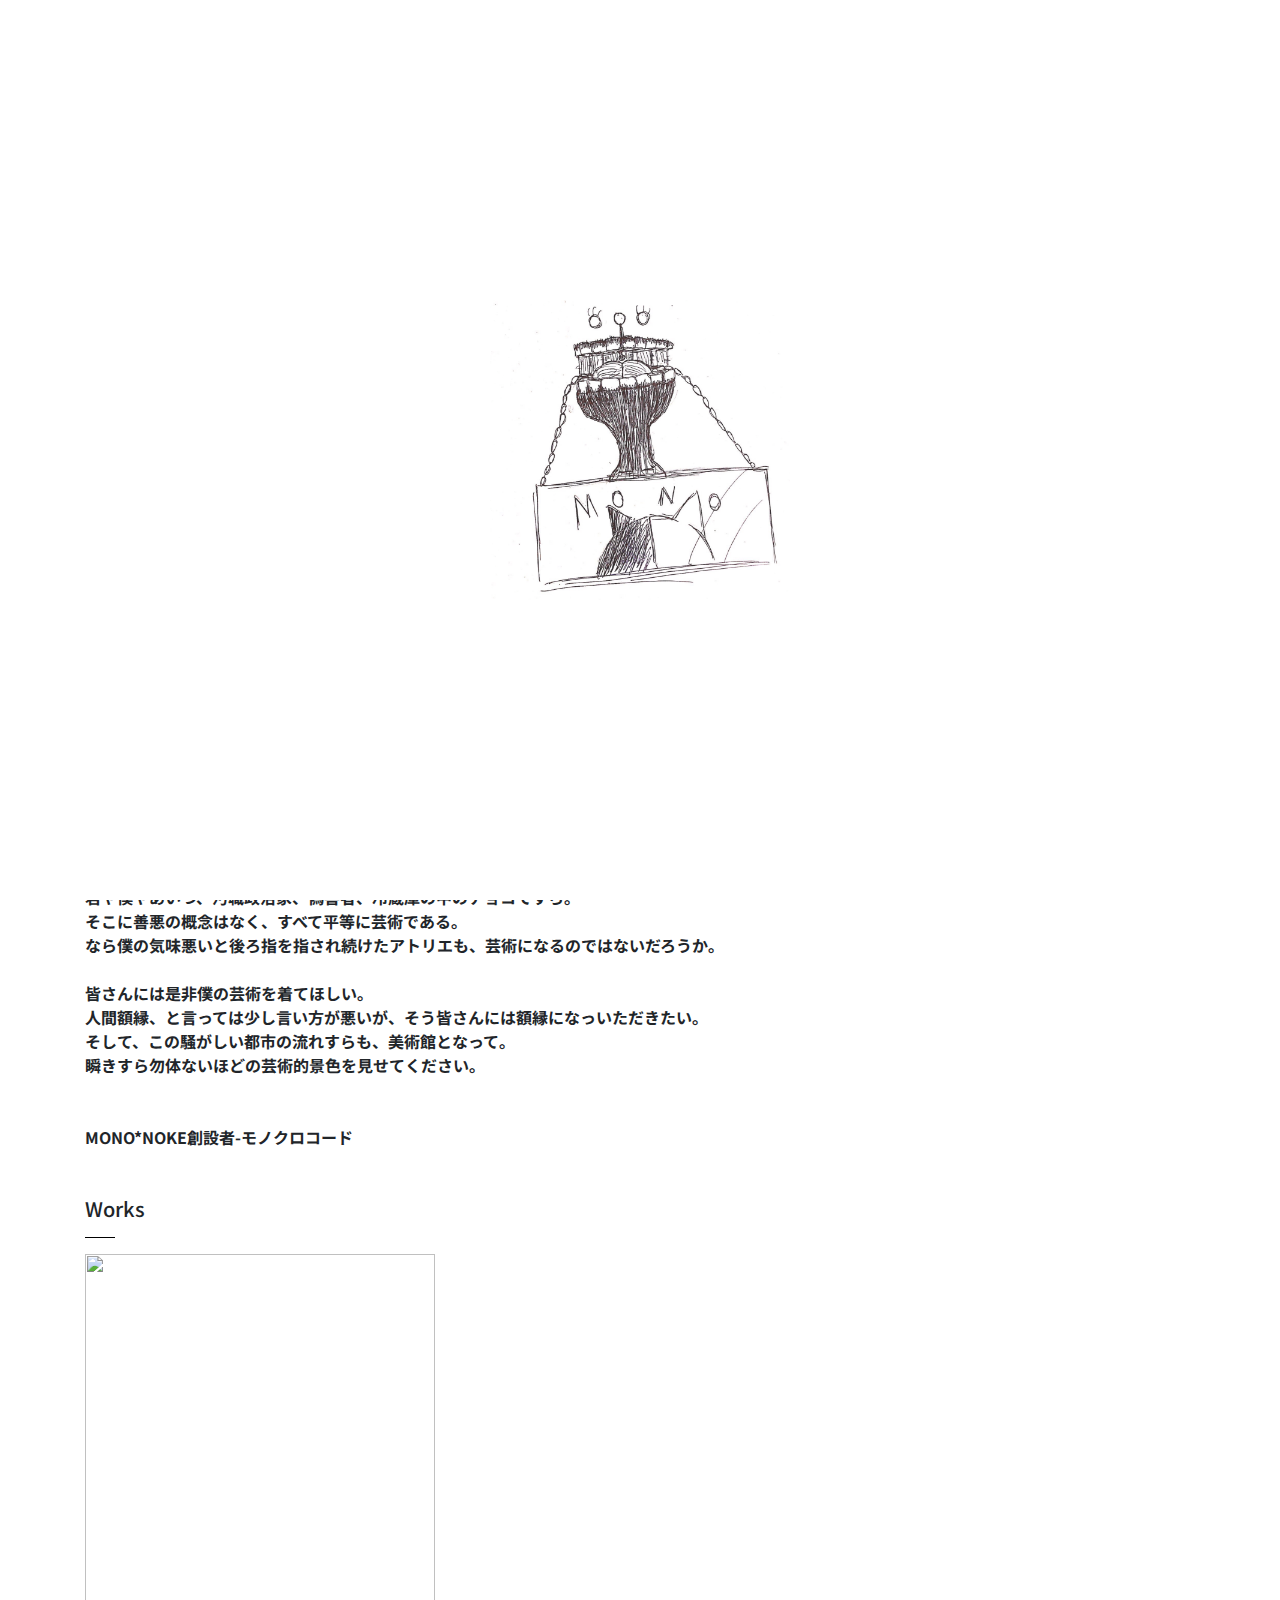
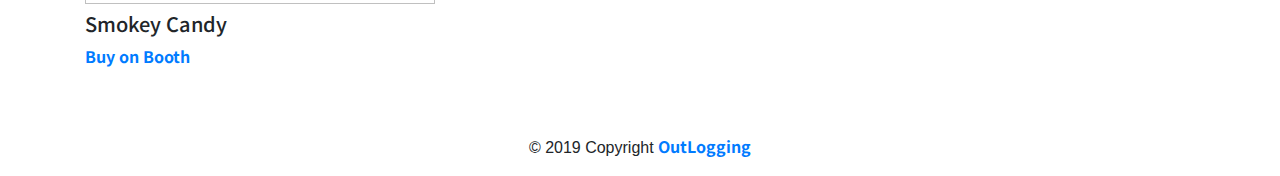
==== mononoke/index.html @ 8a81fe1f "add: mononoke site" ====
<!doctype html>
<html lang="ja">
    <head>
        <!-- 文字コード設定 -->
        <meta charset="utf-8">
        
        <!-- jsファイル読み込み -->
        <script src="js/jquery.js"></script>
        <script src="js/bootstrap.js"></script>
        <script src="js/lity.js"></script>
        
        <!-- cssファイル読み込み -->
        <link rel="stylesheet" href="css/main.css">
        <link rel="stylesheet" href="css/bootstrap.css">
        <link rel="stylesheet" href="css/lity.css">
        <link rel="stylesheet" href="https://use.fontawesome.com/releases/v5.8.2/css/all.css" integrity="sha384-oS3vJWv+0UjzBfQzYUhtDYW+Pj2yciDJxpsK1OYPAYjqT085Qq/1cq5FLXAZQ7Ay" crossorigin="anonymous">
        
        <!-- Googleフォント読み込み -->
        <link href="https://fonts.googleapis.com/css?family=Noto+Sans+JP:700,900" rel="stylesheet">
        
        <!-- アイコン読み込み -->
        <link rel="apple-touch-icon" sizes="180x180" href="img/apple-touch-icon.png">
        <link rel="icon" type="image/png" sizes="32x32" href="img/favicon-32x32.png">
        <link rel="icon" type="image/png" sizes="16x16" href="img/favicon-16x16.png">
        <link rel="manifest" href="img/site.webmanifest">
        <link rel="mask-icon" href="img/safari-pinned-tab.svg" color="#5bbad5">
        <link rel="shortcut icon" href="img/favicon.ico">
        <meta name="msapplication-TileColor" content="#da532c">
        <meta name="msapplication-config" content="img/browserconfig.xml">
        <meta name="theme-color" content="#ffffff">

        <!-- 画面サイズ設定 -->
        <meta name="viewport" content="width=device-width, initial-scale=1, shrink-to-fit=no">
        
        <!-- Google用メタタグ -->
        <meta itemprop="name" content="MONO*NOKE">
        <meta itemprop="description" content="MONO*NOKE OfficialSite">
        <meta itemprop="image" content="img/logo_main.jpg">

        <!-- Facebook用メタタグ -->
        <meta property="og:url" content="https://apps.m86.work/genkai/">
        <meta property="og:type" content="website">
        <meta property="og:title" content="MONO*NOKE">
        <meta property="og:description" content="MONO*NOKE OfficialSite">
        <meta property="og:image" content="img/logo_main.jpg">

        <!-- Twitter用メタタグ -->
        <meta name="twitter:card" content="summary_large_image">
        <meta name="twitter:title" content="MONO*NOKE">
        <meta name="twitter:description" content="MONO*NOKE OfficialSite">
        <meta name="twitter:image" content="img/logo_main.jpg">

        <!-- HTML用メタタグ -->
        <title>MONO*NOKE</title>
        <meta name="description" content="MONO*NOKE OfficialSite">

        <style>
        @media screen and (max-width: 480px) {
            .mobile {
                font-size : 22px; 
            }
            .mobile-h {
                font-size : 15px; 
            }
        }
        </style>
    </head>
    <body>
        <!-- 読み込み中の画面 -->
        <div id="loader-bg"> 
          <div id="loader">
            <img src="img/logo_main.png" width="300" height="300" alt="Loading..." class="mx-auto d-block"/>
          </div>
        </div>
        
        <!-- 読み込み画面表示スクリプト -->
        <script>
            $(function() {
              var h = $(window).height(); 

              $('#contents').css('display','none');//コンテンツを非表示に
              $('#loader-bg ,#loader').height(h).css('display','block');//ローディング画像を表示
            });

            $(window).load(function () { //読み込み完了したら実行する
              $('#loader-bg').delay(900).fadeOut(800);//ローディングを隠す
              $('#loader').delay(600).fadeOut(300);
              $('#contents').css('display', 'block');//コンテンツを表示する
            });

            $(function(){
              setTimeout('stopload()',10000);　//いつまでもローディング状態にならないように10秒で強制表示させる

            });

            function stopload(){ //強制表示の関数
              $('#contents').css('display','block');
              $('#loader-bg').delay(900).fadeOut(800);
              $('#loader').delay(600).fadeOut(300);
            }
        </script>
        <div id="contents">
            <nav class="navbar navbar-light">
                <span class="navbar-brand mb-0 h1">MONO*NOKE</span>
                <button type="button" class="navbar-toggler" data-toggle="collapse" data-target="#navbarNav" aria-controls="navbarNav" aria-expanded="false" aria-label="ナビゲーションの切替">
                    <span class="navbar-toggler-icon"></span>
                </button>
                <div class="collapse navbar-collapse" id="navbarNav">
                    <ul class="navbar-nav">
                        <li class="nav-item">
                            <a class="nav-link" href="../">ホーム</a>
                        </li>
                        <li class="nav-item active">
                            <a class="nav-link" href="#">MONO*NOKE</a>
                        </li>
                    </ul>
                </div>
            </nav>
            <div class="jumbotron jumbotron-fluid">
                <div class="container jt-pos text-white">
                    <h1 class="display-4 mobile">MONO*NOKE OfficialSite</h1>
                    <p class="lead mobile-h">「芸術を着る」新しいブランド</p>
                </div>
            </div>
            <div class="container">
                <h5 class="mt-5">Philosophy</h5>
                <hr width="30" align="left" color="black">
                <p>世界は芸術でできている。<br>
                君や僕やあいつ、汚職政治家、偽善者、冷蔵庫の中のチョコですら。<br>
                そこに善悪の概念はなく、すべて平等に芸術である。<br>
                なら僕の気味悪いと後ろ指を指され続けたアトリエも、芸術になるのではないだろうか。<br><br>
                皆さんには是非僕の芸術を着てほしい。<br>
                人間額縁、と言っては少し言い方が悪いが、そう皆さんには額縁になっいただきたい。<br>
                そして、この騒がしい都市の流れすらも、美術館となって。<br>
                瞬きすら勿体ないほどの芸術的景色を見せてください。<br><br><br>
                MONO*NOKE創設者-モノクロコード</p>
                <h5 class="mt-5">Works</h5>
                <hr width="30" align="left" color="black">
                <div class="row">
                    <div class="col-sm-4">
                        <img src="https://i.gyazo.com/8aacaa8676dad87f8339e4efebc0fb1c.png" width="350px" height="350px">
                        <h5 class="mt-2">Smokey Candy</h5>
                        <a href="https://mono-noke.booth.pm/items/1557360">Buy on Booth</a>                      
                    </div>
                </div>
            </div>
            <footer class="page-footer font-small blue mt-5">
                <div class="footer-copyright text-center py-3">© 2019 Copyright
                    <a href="https://twitter.com/outlogging_" target="_blank"> OutLogging</a>
                </div>
            </footer>
        </div>
    </body>
</html>
---- mononoke/css/main.css ----
#loader-bg {
  display: none;
  position: fixed;
  width: 100%;
  height: 100%;
  top: 0px;
  left: 0px;
  background: #fff;
  z-index: 1;
}
#loader {
  display: none;
  position: fixed;
  top: 50%;
  left: 50%;
  width: 300px;
  height: 300px;
  margin-top: -150px;
  margin-left: -150px;
  color: #fff;
  z-index: 2;
}
h1, h3, h5 {
    font-family: 'Noto Sans JP', sans-serif;
    font-weight: 900;
}
p, a {
    font-family: 'Noto Sans JP', sans-serif;
    font-weight: 700;
}
.jumbotron {
  background-image: url("https://i.gyazo.com/de90e9700b467477d4bca34975f12e24.png");
  background-size: cover;
  height: 700px;
  position: relative;
}
.jt-pos {
  position: absolute;
  top: 50%;
  left: 50%;
  -webkit-transform : translate(-50%,-50%);
  transform : translate(-50%,-50%);
  width: 100px;
  text-align: center;/*一応BOX内の文字も中央寄せ*/
}
---- mononoke/css/lity.css ----
/*! Lity - v2.3.1 - 2018-04-20
* http://sorgalla.com/lity/
* Copyright (c) 2015-2018 Jan Sorgalla; Licensed MIT */
.lity {
  z-index: 9990;
  position: fixed;
  top: 0;
  right: 0;
  bottom: 0;
  left: 0;
  white-space: nowrap;
  background: #0b0b0b;
  background: rgba(0, 0, 0, 0.9);
  outline: none !important;
  opacity: 0;
  -webkit-transition: opacity 0.3s ease;
  -o-transition: opacity 0.3s ease;
  transition: opacity 0.3s ease;
}
.lity.lity-opened {
  opacity: 1;
}
.lity.lity-closed {
  opacity: 0;
}
.lity * {
  -webkit-box-sizing: border-box;
     -moz-box-sizing: border-box;
          box-sizing: border-box;
}
.lity-wrap {
  z-index: 9990;
  position: fixed;
  top: 0;
  right: 0;
  bottom: 0;
  left: 0;
  text-align: center;
  outline: none !important;
}
.lity-wrap:before {
  content: '';
  display: inline-block;
  height: 100%;
  vertical-align: middle;
  margin-right: -0.25em;
}
.lity-loader {
  z-index: 9991;
  color: #fff;
  position: absolute;
  top: 50%;
  margin-top: -0.8em;
  width: 100%;
  text-align: center;
  font-size: 14px;
  font-family: Arial, Helvetica, sans-serif;
  opacity: 0;
  -webkit-transition: opacity 0.3s ease;
  -o-transition: opacity 0.3s ease;
  transition: opacity 0.3s ease;
}
.lity-loading .lity-loader {
  opacity: 1;
}
.lity-container {
  z-index: 9992;
  position: relative;
  text-align: left;
  vertical-align: middle;
  display: inline-block;
  white-space: normal;
  max-width: 100%;
  max-height: 100%;
  outline: none !important;
}
.lity-content {
  z-index: 9993;
  width: 100%;
  -webkit-transform: scale(1);
      -ms-transform: scale(1);
       -o-transform: scale(1);
          transform: scale(1);
  -webkit-transition: -webkit-transform 0.3s ease;
  transition: -webkit-transform 0.3s ease;
  -o-transition: -o-transform 0.3s ease;
  transition: transform 0.3s ease;
  transition: transform 0.3s ease, -webkit-transform 0.3s ease, -o-transform 0.3s ease;
}
.lity-loading .lity-content,
.lity-closed .lity-content {
  -webkit-transform: scale(0.8);
      -ms-transform: scale(0.8);
       -o-transform: scale(0.8);
          transform: scale(0.8);
}
.lity-content:after {
  content: '';
  position: absolute;
  left: 0;
  top: 0;
  bottom: 0;
  display: block;
  right: 0;
  width: auto;
  height: auto;
  z-index: -1;
  -webkit-box-shadow: 0 0 8px rgba(0, 0, 0, 0.6);
          box-shadow: 0 0 8px rgba(0, 0, 0, 0.6);
}
.lity-close {
  z-index: 9994;
  width: 35px;
  height: 35px;
  position: fixed;
  right: 0;
  top: 0;
  -webkit-appearance: none;
  cursor: pointer;
  text-decoration: none;
  text-align: center;
  padding: 0;
  color: #fff;
  font-style: normal;
  font-size: 35px;
  font-family: Arial, Baskerville, monospace;
  line-height: 35px;
  text-shadow: 0 1px 2px rgba(0, 0, 0, 0.6);
  border: 0;
  background: none;
  outline: none;
  -webkit-box-shadow: none;
          box-shadow: none;
}
.lity-close::-moz-focus-inner {
  border: 0;
  padding: 0;
}
.lity-close:hover,
.lity-close:focus,
.lity-close:active,
.lity-close:visited {
  text-decoration: none;
  text-align: center;
  padding: 0;
  color: #fff;
  font-style: normal;
  font-size: 35px;
  font-family: Arial, Baskerville, monospace;
  line-height: 35px;
  text-shadow: 0 1px 2px rgba(0, 0, 0, 0.6);
  border: 0;
  background: none;
  outline: none;
  -webkit-box-shadow: none;
          box-shadow: none;
}
.lity-close:active {
  top: 1px;
}
/* Image */
.lity-image img {
  max-width: 100%;
  display: block;
  line-height: 0;
  border: 0;
}
/* iFrame */
.lity-iframe .lity-container,
.lity-youtube .lity-container,
.lity-vimeo .lity-container,
.lity-facebookvideo .lity-container,
.lity-googlemaps .lity-container {
  width: 100%;
  max-width: 964px;
}
.lity-iframe-container {
  width: 100%;
  height: 0;
  padding-top: 56.25%;
  overflow: auto;
  pointer-events: auto;
  -webkit-transform: translateZ(0);
          transform: translateZ(0);
  -webkit-overflow-scrolling: touch;
}
.lity-iframe-container iframe {
  position: absolute;
  display: block;
  top: 0;
  left: 0;
  width: 100%;
  height: 100%;
  -webkit-box-shadow: 0 0 8px rgba(0, 0, 0, 0.6);
          box-shadow: 0 0 8px rgba(0, 0, 0, 0.6);
  background: #000;
}
.lity-hide {
  display: none;
}
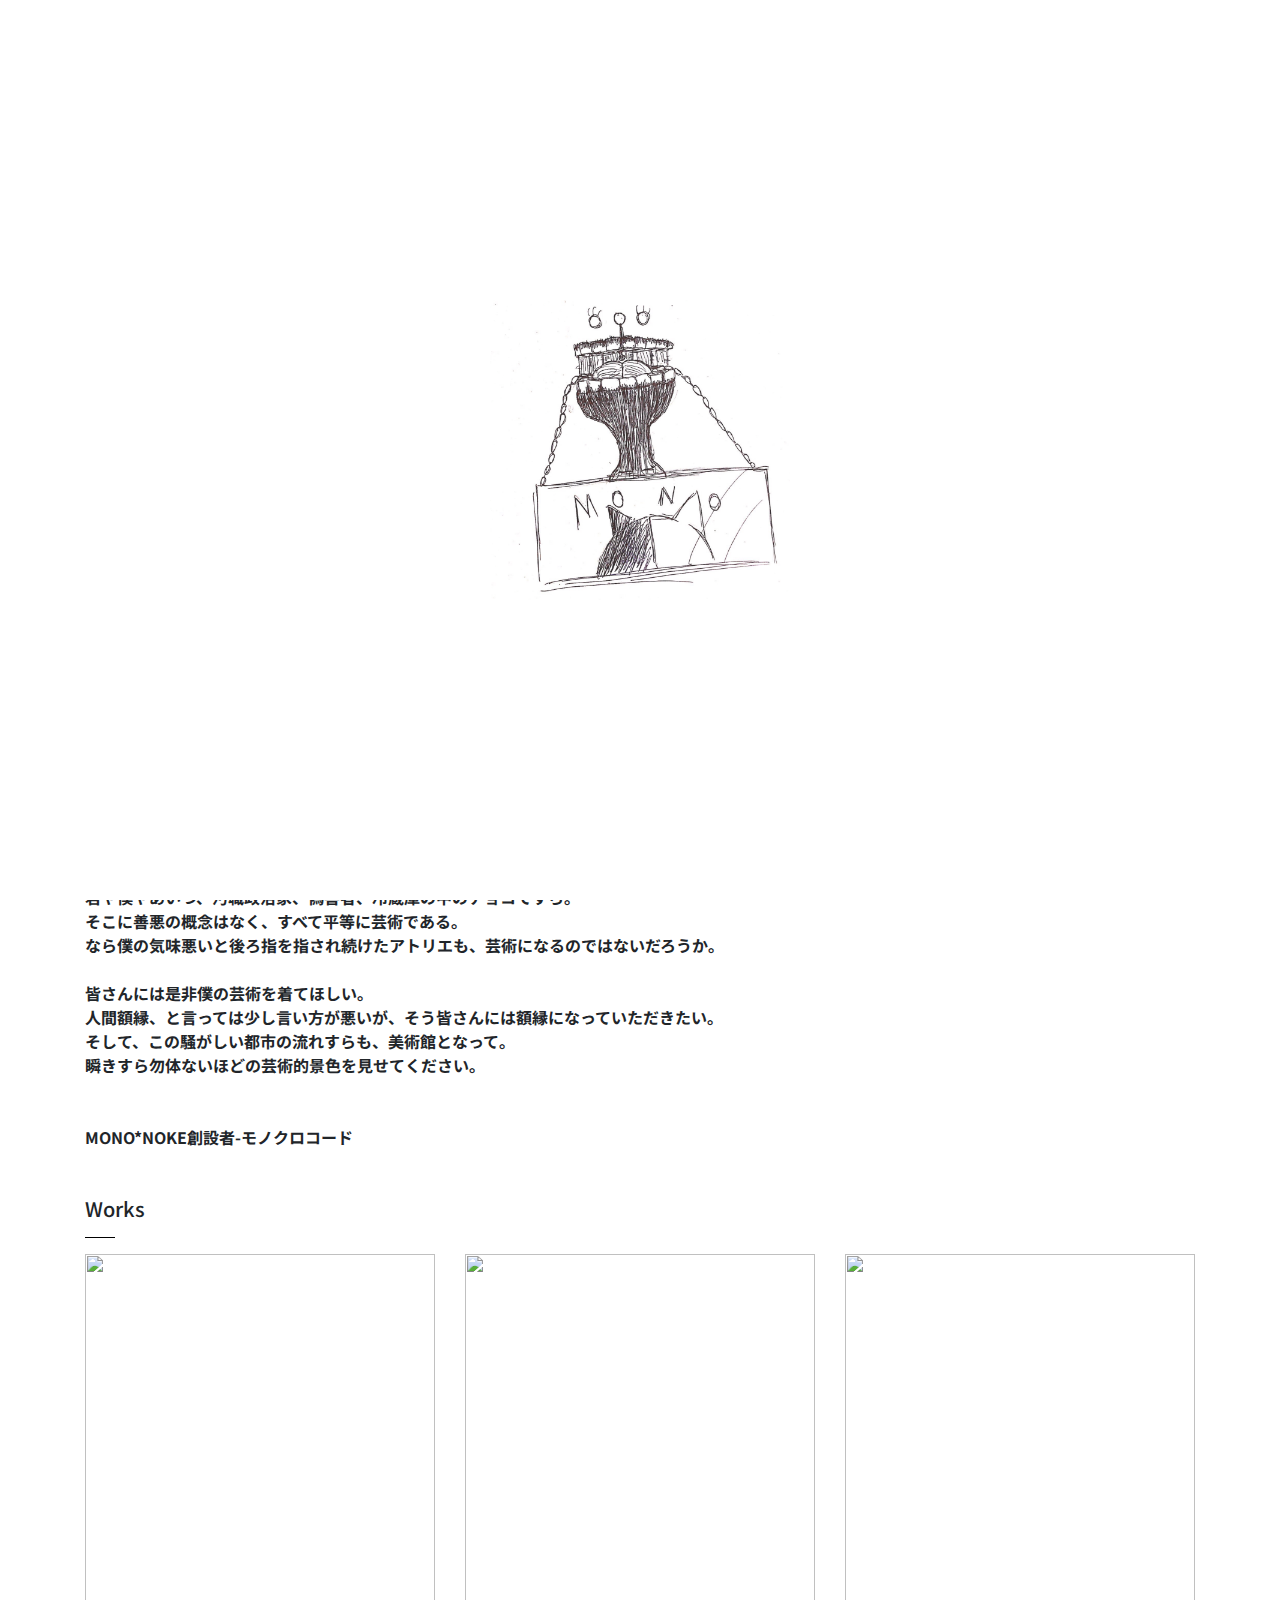
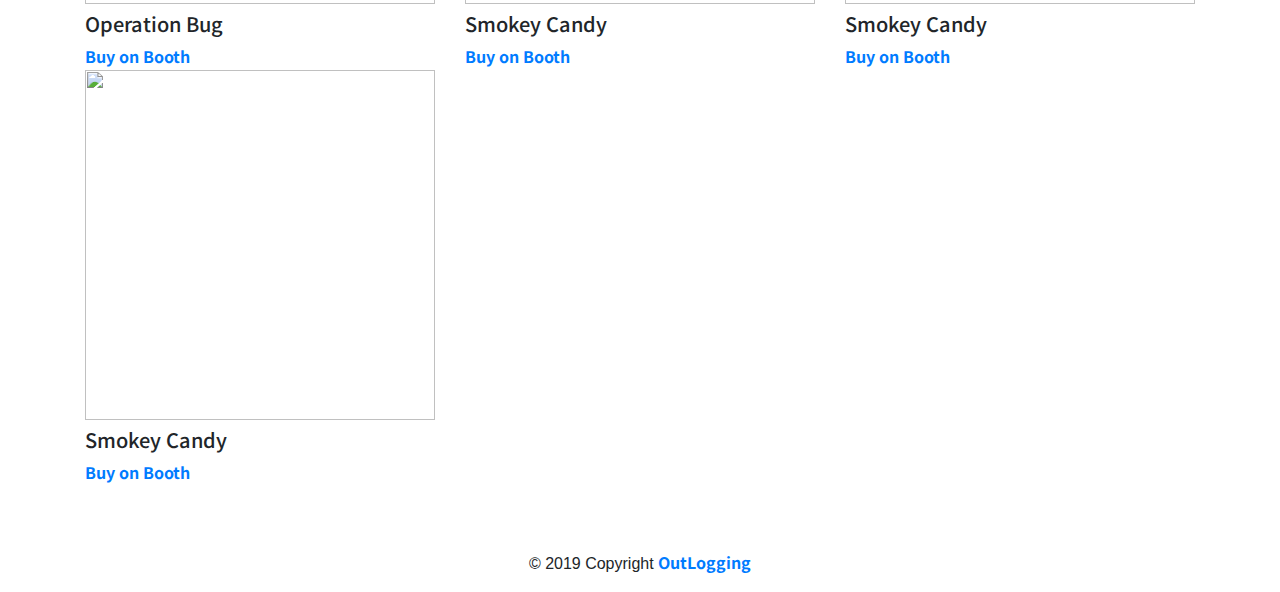
==== commit 41076946: "Update: mononoke" ====
--- a/mononoke/index.html
+++ b/mononoke/index.html
@@ -130,7 +130,7 @@
                 そこに善悪の概念はなく、すべて平等に芸術である。<br>
                 なら僕の気味悪いと後ろ指を指され続けたアトリエも、芸術になるのではないだろうか。<br><br>
                 皆さんには是非僕の芸術を着てほしい。<br>
-                人間額縁、と言っては少し言い方が悪いが、そう皆さんには額縁になっいただきたい。<br>
+                人間額縁、と言っては少し言い方が悪いが、そう皆さんには額縁になっていただきたい。<br>
                 そして、この騒がしい都市の流れすらも、美術館となって。<br>
                 瞬きすら勿体ないほどの芸術的景色を見せてください。<br><br><br>
                 MONO*NOKE創設者-モノクロコード</p>
@@ -138,7 +138,22 @@
                 <hr width="30" align="left" color="black">
                 <div class="row">
                     <div class="col-sm-4">
+                        <img src="https://i.gyazo.com/bf515862b20ebed56248dc5065e37181.png" width="350px" height="350px">
+                        <h5 class="mt-2">Operation Bug</h5>
+                        <a href="https://mono-noke.booth.pm/items/1569917">Buy on Booth</a>                      
+                    </div>
+                    <div class="col-sm-4">
                         <img src="https://i.gyazo.com/8aacaa8676dad87f8339e4efebc0fb1c.png" width="350px" height="350px">
+                        <h5 class="mt-2">Smokey Candy</h5>
+                        <a href="https://mono-noke.booth.pm/items/1557360">Buy on Booth</a>                      
+                    </div>
+                    <div class="col-sm-4">
+                        <img src="https://i.gyazo.com/a1ebcbcec51543b59439d618a086849a.png" width="350px" height="350px">
+                        <h5 class="mt-2">Smokey Candy</h5>
+                        <a href="https://mono-noke.booth.pm/items/1557360">Buy on Booth</a>                      
+                    </div>
+                    <div class="col-sm-4">
+                        <img src="https://i.gyazo.com/f94d43f4d8ce04e9505c4bedb6c4ae41.png" width="350px" height="350px">
                         <h5 class="mt-2">Smokey Candy</h5>
                         <a href="https://mono-noke.booth.pm/items/1557360">Buy on Booth</a>                      
                     </div>
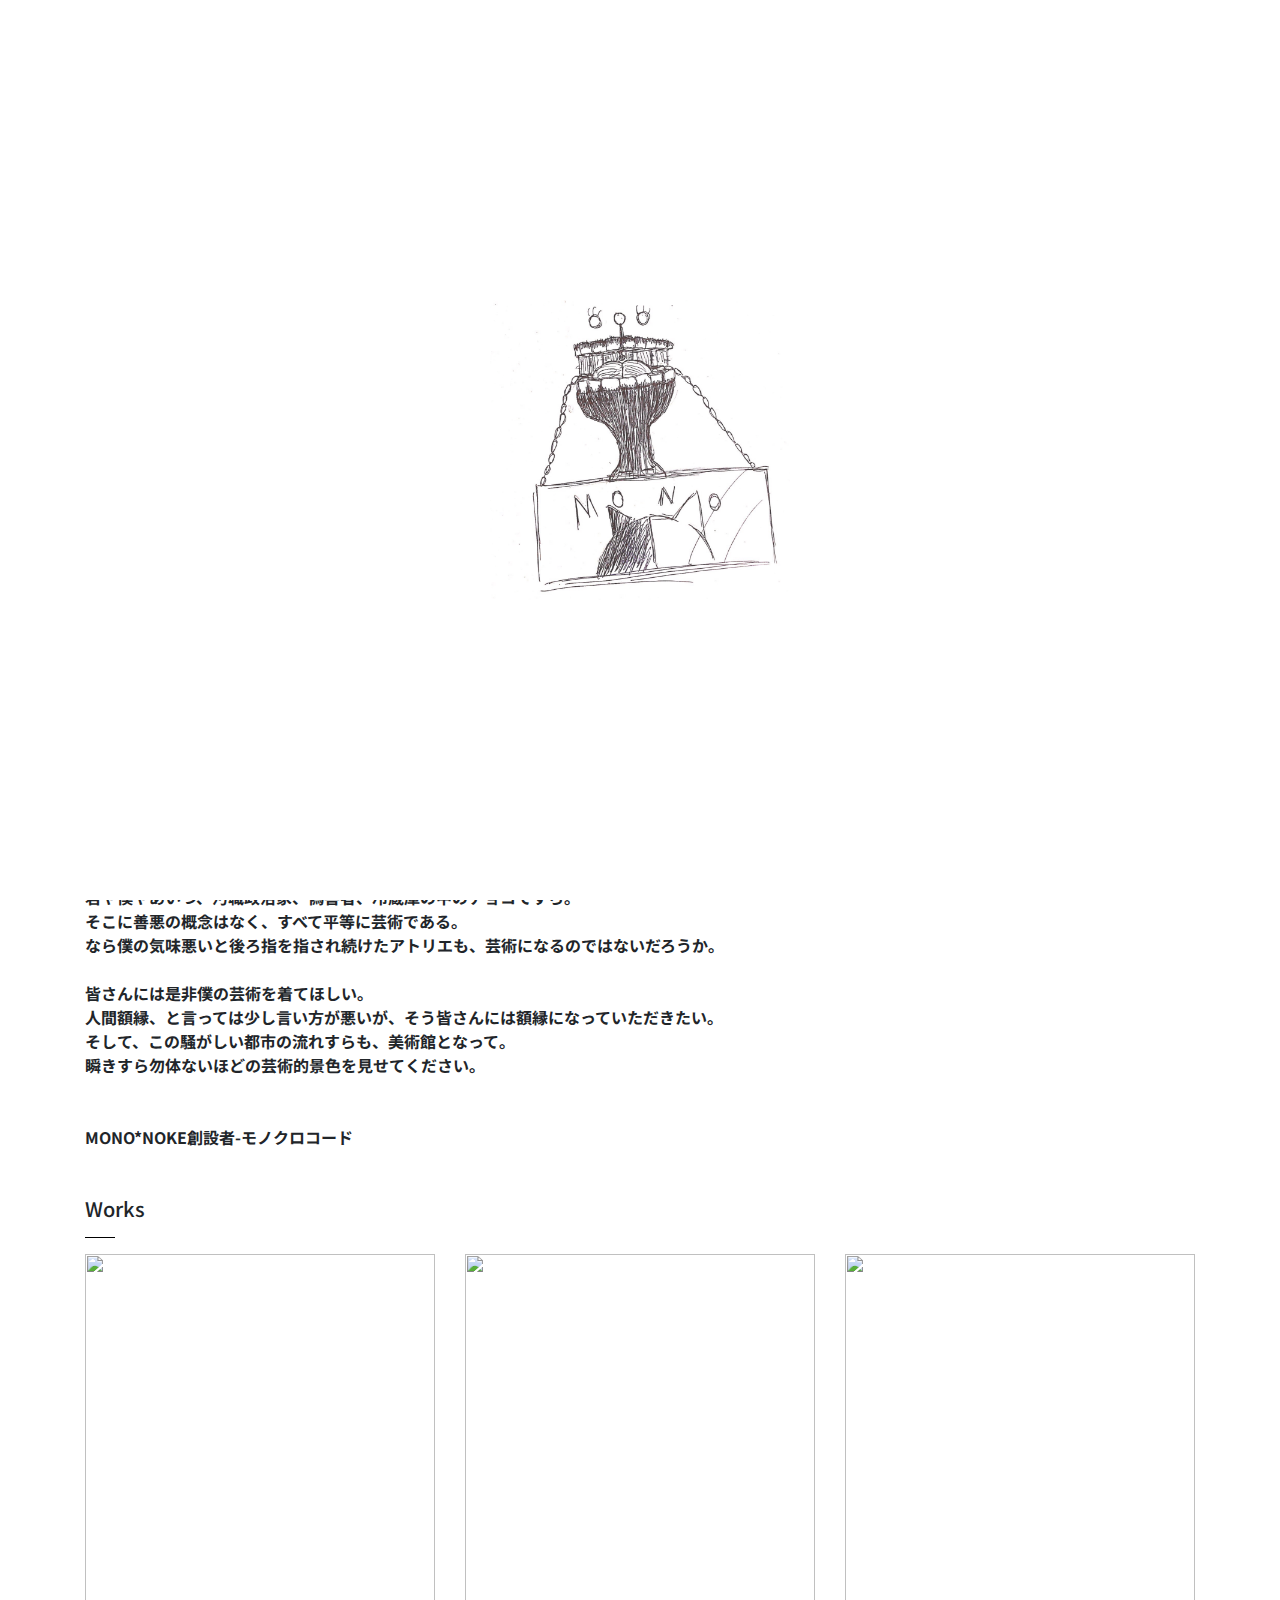
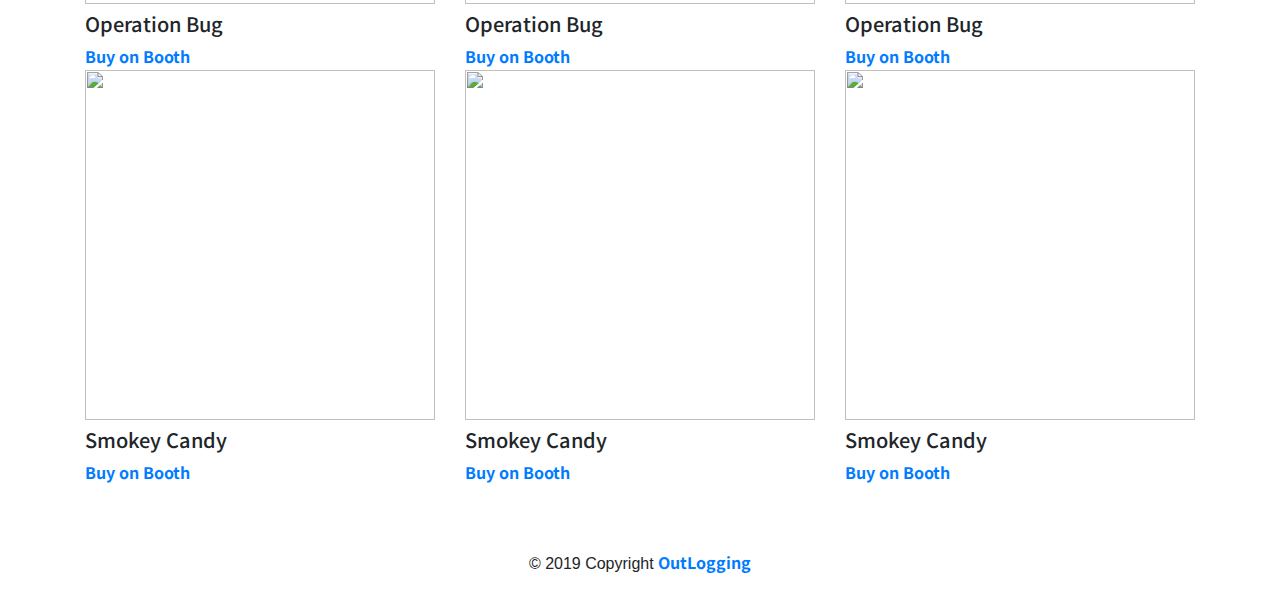
==== commit 77257ea9: "update: すごいアップデート" ====
--- a/mononoke/index.html
+++ b/mononoke/index.html
@@ -138,6 +138,16 @@
                 <hr width="30" align="left" color="black">
                 <div class="row">
                     <div class="col-sm-4">
+                        <img src="https://i.gyazo.com/23bc657aeef4ad3c54d3600ce7f5499c.png" width="350px" height="350px">
+                        <h5 class="mt-2">Operation Bug</h5>
+                        <a href="https://mono-noke.booth.pm/items/1575521">Buy on Booth</a>                      
+                    </div>
+                    <div class="col-sm-4">
+                        <img src="https://i.gyazo.com/664c65ebb9ffbc0777ae0d3503e513d1.png" width="350px" height="350px">
+                        <h5 class="mt-2">Operation Bug</h5>
+                        <a href="https://mono-noke.booth.pm/items/1575499">Buy on Booth</a>                      
+                    </div>
+                    <div class="col-sm-4">
                         <img src="https://i.gyazo.com/bf515862b20ebed56248dc5065e37181.png" width="350px" height="350px">
                         <h5 class="mt-2">Operation Bug</h5>
                         <a href="https://mono-noke.booth.pm/items/1569917">Buy on Booth</a>                      
@@ -150,12 +160,12 @@
                     <div class="col-sm-4">
                         <img src="https://i.gyazo.com/a1ebcbcec51543b59439d618a086849a.png" width="350px" height="350px">
                         <h5 class="mt-2">Smokey Candy</h5>
-                        <a href="https://mono-noke.booth.pm/items/1557360">Buy on Booth</a>                      
+                        <a href="https://mono-noke.booth.pm/items/1558197">Buy on Booth</a>                      
                     </div>
                     <div class="col-sm-4">
                         <img src="https://i.gyazo.com/f94d43f4d8ce04e9505c4bedb6c4ae41.png" width="350px" height="350px">
                         <h5 class="mt-2">Smokey Candy</h5>
-                        <a href="https://mono-noke.booth.pm/items/1557360">Buy on Booth</a>                      
+                        <a href="https://mono-noke.booth.pm/items/1558201">Buy on Booth</a>                      
                     </div>
                 </div>
             </div>
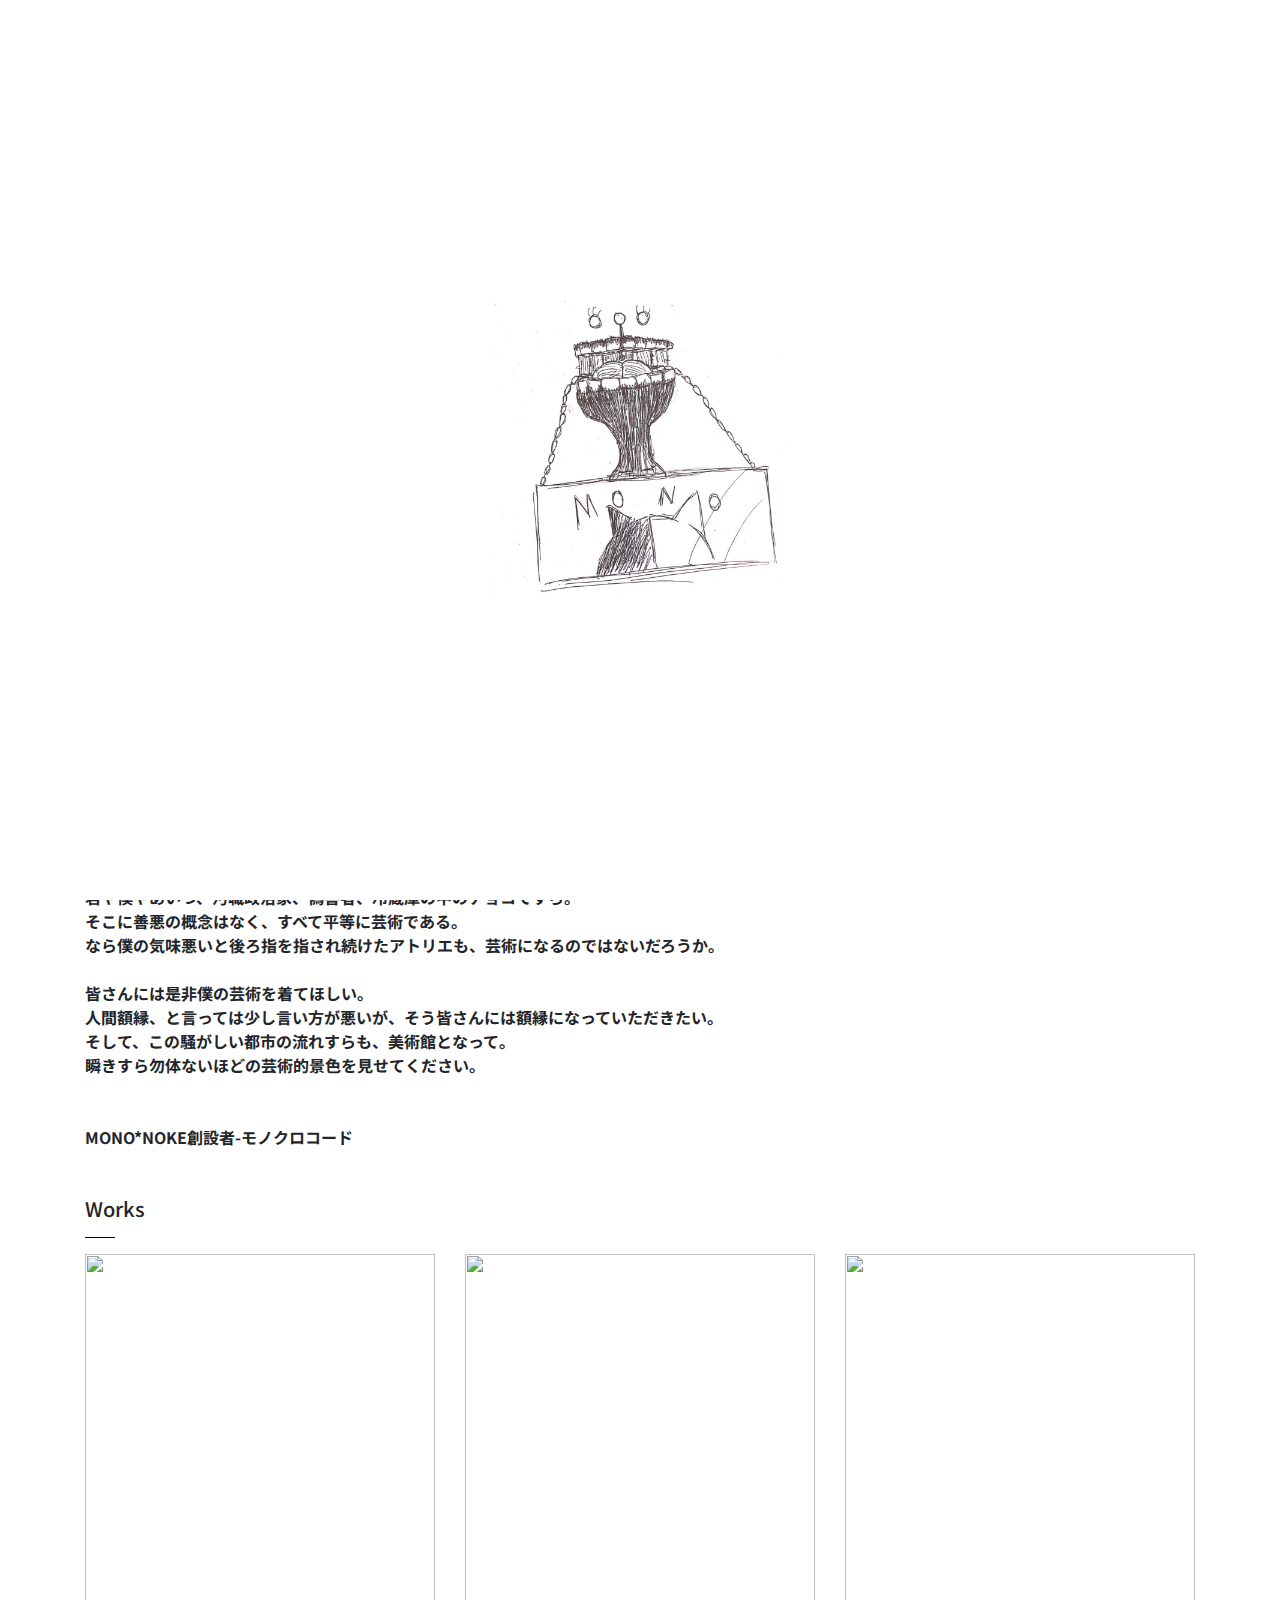
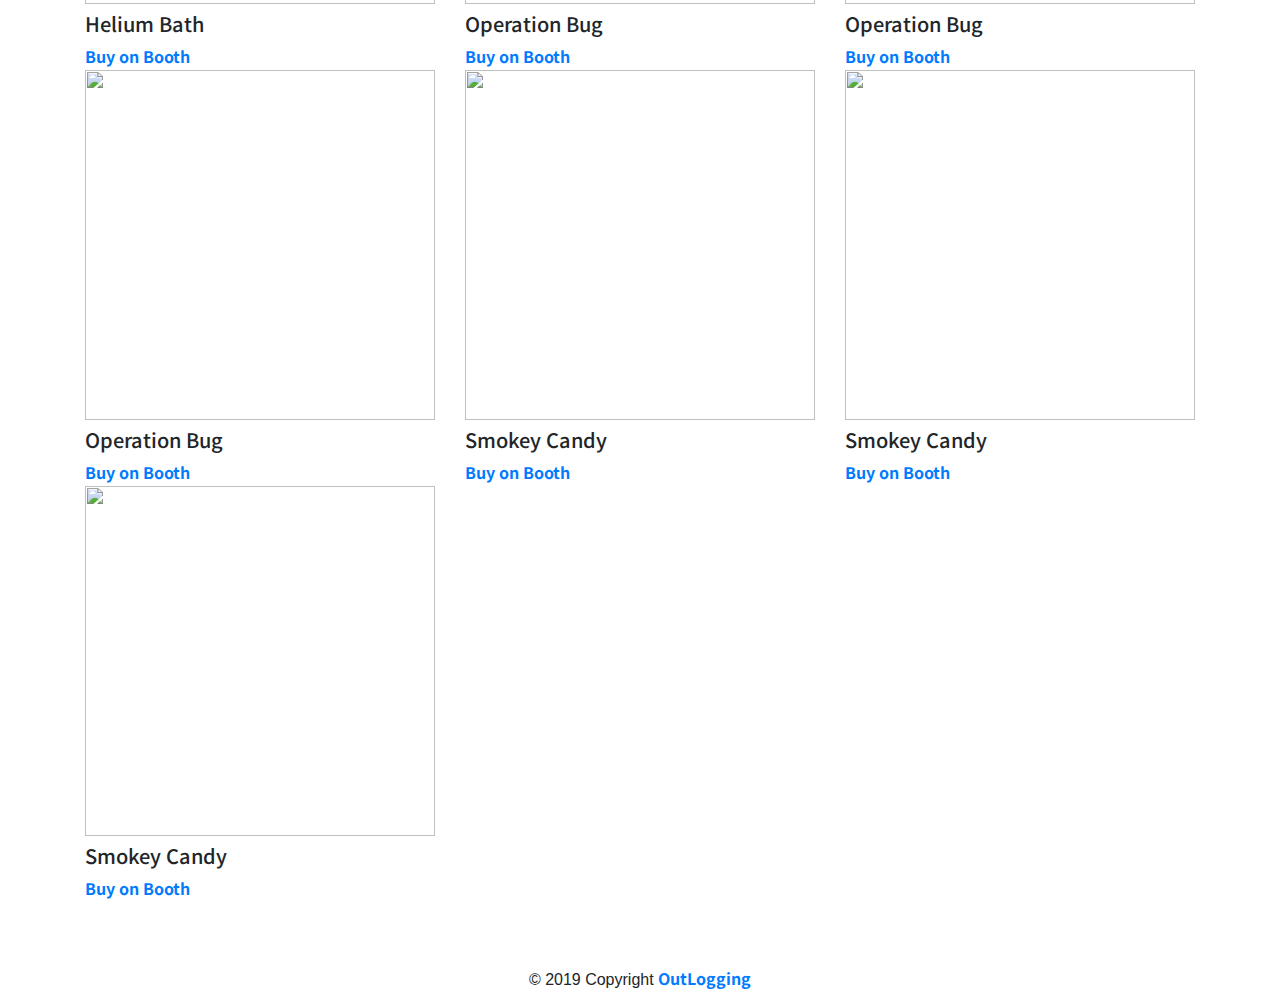
==== commit 118cb403: "update: 商品追加" ====
--- a/mononoke/index.html
+++ b/mononoke/index.html
@@ -3,21 +3,21 @@
     <head>
         <!-- 文字コード設定 -->
         <meta charset="utf-8">
-        
+
         <!-- jsファイル読み込み -->
         <script src="js/jquery.js"></script>
         <script src="js/bootstrap.js"></script>
         <script src="js/lity.js"></script>
-        
+
         <!-- cssファイル読み込み -->
         <link rel="stylesheet" href="css/main.css">
         <link rel="stylesheet" href="css/bootstrap.css">
         <link rel="stylesheet" href="css/lity.css">
         <link rel="stylesheet" href="https://use.fontawesome.com/releases/v5.8.2/css/all.css" integrity="sha384-oS3vJWv+0UjzBfQzYUhtDYW+Pj2yciDJxpsK1OYPAYjqT085Qq/1cq5FLXAZQ7Ay" crossorigin="anonymous">
-        
+
         <!-- Googleフォント読み込み -->
         <link href="https://fonts.googleapis.com/css?family=Noto+Sans+JP:700,900" rel="stylesheet">
-        
+
         <!-- アイコン読み込み -->
         <link rel="apple-touch-icon" sizes="180x180" href="img/apple-touch-icon.png">
         <link rel="icon" type="image/png" sizes="32x32" href="img/favicon-32x32.png">
@@ -31,7 +31,7 @@
 
         <!-- 画面サイズ設定 -->
         <meta name="viewport" content="width=device-width, initial-scale=1, shrink-to-fit=no">
-        
+
         <!-- Google用メタタグ -->
         <meta itemprop="name" content="MONO*NOKE">
         <meta itemprop="description" content="MONO*NOKE OfficialSite">
@@ -57,26 +57,26 @@
         <style>
         @media screen and (max-width: 480px) {
             .mobile {
-                font-size : 22px; 
+                font-size : 22px;
             }
             .mobile-h {
-                font-size : 15px; 
+                font-size : 15px;
             }
         }
         </style>
     </head>
     <body>
         <!-- 読み込み中の画面 -->
-        <div id="loader-bg"> 
+        <div id="loader-bg">
           <div id="loader">
             <img src="img/logo_main.png" width="300" height="300" alt="Loading..." class="mx-auto d-block"/>
           </div>
         </div>
-        
+
         <!-- 読み込み画面表示スクリプト -->
         <script>
             $(function() {
-              var h = $(window).height(); 
+              var h = $(window).height();
 
               $('#contents').css('display','none');//コンテンツを非表示に
               $('#loader-bg ,#loader').height(h).css('display','block');//ローディング画像を表示
@@ -138,34 +138,39 @@
                 <hr width="30" align="left" color="black">
                 <div class="row">
                     <div class="col-sm-4">
+                        <img src="https://i.gyazo.com/ee131ca9757c4998d34b8186fed8a78a.png" width="350px" height="350px">
+                        <h5 class="mt-2">Helium Bath</h5>
+                        <a href="https://mono-noke.booth.pm/items/1597083">Buy on Booth</a>
+                    </div>
+                    <div class="col-sm-4">
                         <img src="https://i.gyazo.com/23bc657aeef4ad3c54d3600ce7f5499c.png" width="350px" height="350px">
                         <h5 class="mt-2">Operation Bug</h5>
-                        <a href="https://mono-noke.booth.pm/items/1575521">Buy on Booth</a>                      
+                        <a href="https://mono-noke.booth.pm/items/1575521">Buy on Booth</a>
                     </div>
                     <div class="col-sm-4">
                         <img src="https://i.gyazo.com/664c65ebb9ffbc0777ae0d3503e513d1.png" width="350px" height="350px">
                         <h5 class="mt-2">Operation Bug</h5>
-                        <a href="https://mono-noke.booth.pm/items/1575499">Buy on Booth</a>                      
+                        <a href="https://mono-noke.booth.pm/items/1575499">Buy on Booth</a>
                     </div>
                     <div class="col-sm-4">
                         <img src="https://i.gyazo.com/bf515862b20ebed56248dc5065e37181.png" width="350px" height="350px">
                         <h5 class="mt-2">Operation Bug</h5>
-                        <a href="https://mono-noke.booth.pm/items/1569917">Buy on Booth</a>                      
+                        <a href="https://mono-noke.booth.pm/items/1569917">Buy on Booth</a>
                     </div>
                     <div class="col-sm-4">
                         <img src="https://i.gyazo.com/8aacaa8676dad87f8339e4efebc0fb1c.png" width="350px" height="350px">
                         <h5 class="mt-2">Smokey Candy</h5>
-                        <a href="https://mono-noke.booth.pm/items/1557360">Buy on Booth</a>                      
+                        <a href="https://mono-noke.booth.pm/items/1557360">Buy on Booth</a>
                     </div>
                     <div class="col-sm-4">
                         <img src="https://i.gyazo.com/a1ebcbcec51543b59439d618a086849a.png" width="350px" height="350px">
                         <h5 class="mt-2">Smokey Candy</h5>
-                        <a href="https://mono-noke.booth.pm/items/1558197">Buy on Booth</a>                      
+                        <a href="https://mono-noke.booth.pm/items/1558197">Buy on Booth</a>
                     </div>
                     <div class="col-sm-4">
                         <img src="https://i.gyazo.com/f94d43f4d8ce04e9505c4bedb6c4ae41.png" width="350px" height="350px">
                         <h5 class="mt-2">Smokey Candy</h5>
-                        <a href="https://mono-noke.booth.pm/items/1558201">Buy on Booth</a>                      
+                        <a href="https://mono-noke.booth.pm/items/1558201">Buy on Booth</a>
                     </div>
                 </div>
             </div>
@@ -176,4 +181,4 @@
             </footer>
         </div>
     </body>
-</html>+</html>
